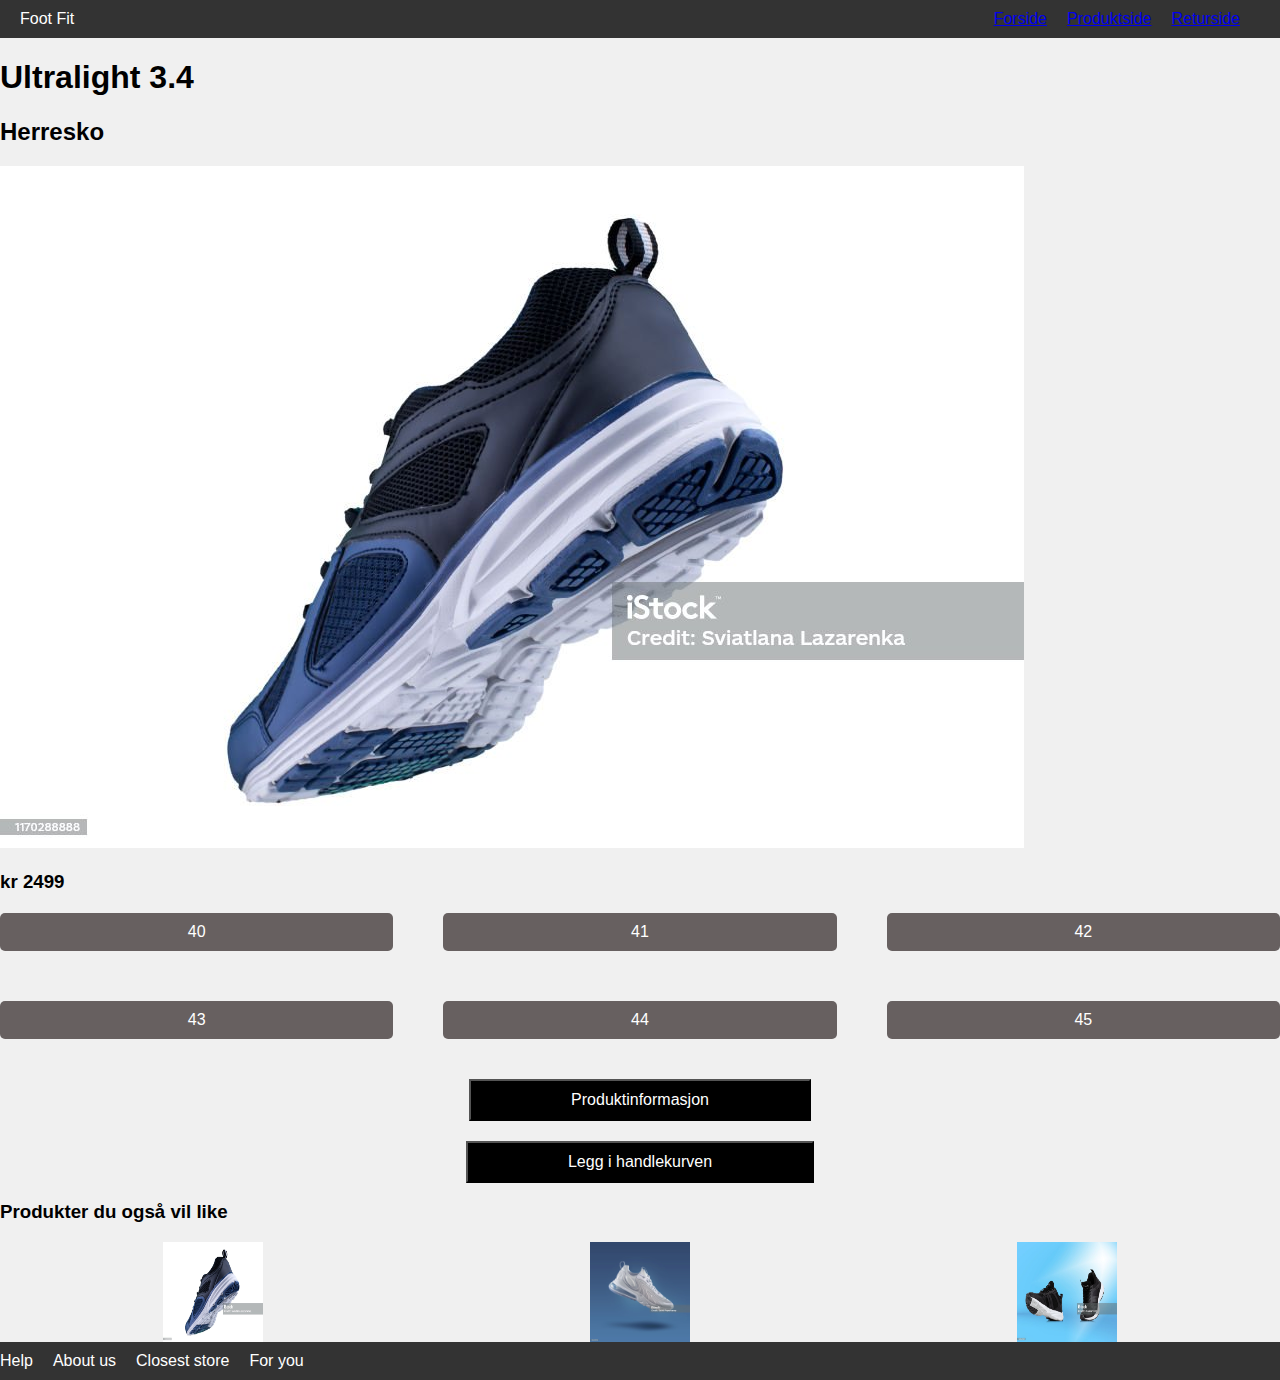
==== products.html @ 03bc7230 "oppdatering" ====
<!DOCTYPE html>
<html lang="nn">

<head>
    <meta charset="UTF-8">
    <meta name="viewport" content="width=device-width, initial-scale=1.0">
    <link rel="stylesheet" href="https://cdnjs.cloudflare.com/ajax/libs/font-awesome/6.0.0/css/all.min.css">
    <link rel="stylesheet" href="css/style.css">
    <title>Produktside</title>
</head>

<body>
    <div id="grid-container">
     
        <header class="products-header">
           
            <nav>
                <div class="logo">Foot Fit</div>
                <ul>
                    <li><a href="index.html">Forside</a></li>
                    <li><a href="products.html">Produktside</a></li>
                    <li><a href="return.html">Returside</a></li>
                </ul>
            </nav>
        </header>

    
        <main>
            <h1>Ultralight 3.4</h1>
            <section class="default-flex">
                <h2>Herresko</h2>
                <article>
                    <img src="img/istockphoto-1170288888-1024x1024.jpg" alt="Bilde av produkt">
                </article>
            </section>
            
           
            <section class="shoe-price">
                <h3>kr 2499</h3>
            </section>

           
            <section>
                <div class="shoe-sizes">
                    <button>40</button>
                    <button>41</button>
                    <button>42</button> 
                    <button>43</button>
                    <button>44</button>
                    <button>45</button> 
                </div>
            </section>
            <section>
            <div class="produkt-boks">
                
                <button class="legg-til-handlekurv">Produktinformasjon</button>
                <button class="legg-til-handlekurv">Legg i handlekurven</button>
            </div>
            </section>
            <section> 
                <h3>Produkter du også vil like</h3>
                <div class="other-products">
                <img src="img/istockphoto-1170288888-1024x1024.jpg" alt="Bilde av Sko">
                <img src="img/istockphoto-1394359729-1024x1024.jpg" alt="Bilde av Sko">
                <img src="img/istockphoto-1405437321-1024x1024.jpg" alt="Bilde av Sko">
                </div>
            </section>
        </main>

      
        <footer>
            <ul>
                <li>Help</li>
                <li>About us</li>
                <li>Closest store</li>
                <li>For you</li>
            </ul>
        </footer>
    </div>
</body>

</html>
---- css/style.css ----
body {
    font-family: Arial, sans-serif;
    margin: 0;
    padding: 0;
    box-sizing: border-box;
    background-color: #f0f0f0;
}


header {
    background-color: #333;
    color: #fff;
    padding: 10px 20px;
}


nav {
    display: flex;
    justify-content: space-between;
    align-items: center;
}

ul {
    list-style: none;
    display: flex;
    margin: 0;
    padding: 0;
}

ul li {
    margin-right: 20px;
}

.main {
    padding: 20px;
}

.flex-section {
    display: flex;
    flex-direction: column;
    align-items: center;
    position: relative;
}

.flex-section img {
    width: 100%; 
    height: auto; 
}

.flex-section h3 {
    position: absolute;
    bottom: 0;
    background-color: rgba(0, 0, 0, 0.5);
    color: #8e6a6a;
    width: 100%;
    text-align: center;
    padding: 10px;
}

.sign-up {
    background-color: #333;
    align-items: center;
    padding: 10px 20px;
    text-align: center;
}

.best-sellers,
.sales {
    display: flex;
    flex-wrap: wrap;
    justify-content: center;
}

.best-sellers img,
.sales img {
    margin: 5px;
    width: 100px;
    height: 100px;
}
/*produkside*/

.shoe-sizes {
    display: grid;
    grid-template-columns: repeat(3, 1fr); 
    grid-gap: 50px; 
    text-align: left;
    margin-top: 20px;
    margin-bottom: 20px;
} 

.shoe-sizes button {
    background-color: #676060;
    color: white;
    padding: 10px 20px;
    border: none;
    border-radius: 5px;
    font-size: 16px;
    cursor: pointer;
    
}

.shoe-sizes button:hover {
    background-color: #6b4444;
}
.produkt-boks {
    display: flex;
    flex-direction: column;
    align-items: center;
}
.legg-til-handlekurv {
    background-color: #000000;
    color: white;
    padding: 10px 100px;
    text-align: center;
    text-decoration: none;
    display: inline-block;
    font-size: 16px;
    margin-top: 20px;
    cursor: pointer;
}

.legg-til-handlekurv:hover {
    background-color: #6b4444;
}


.other-products {
    display: flex;
    justify-content: space-around;
    align-items: center;
}

.other-products img {
    width: 100px;
    height: 100px;
    margin: 0 10px; 
}

/*returside*/
.return-section {
    display: flex;
    flex-direction: column;
    align-items: center;
    justify-content: center;
    
}

.return-section h1 {
    font-size: 36px;
    margin-bottom: 20px;
}

.search-bar {
    display: flex;
    align-items: center;
    margin-bottom: 20px;
}

.search-bar input {
    padding: 10px;
    margin-right: 10px;
    font-size: 16px;
    border: 1px solid #ccc;
    border-radius: 5px;
}

.search-bar button {
    padding: 10px 20px;
    font-size: 20px;
    background-color: #333;
    color: #fff;
    border: none;
    border-radius: 5px;
    cursor: pointer;
}

.return-text {
    text-align: center;
    margin: 20px;
    padding: 50px;
    
}

p {
    background-color: #8e8888;
    border: 1px solid #867979;
    padding: 5px;
    text-align: center;
}

footer {
    background-color: #333;
    color: #fff;
    text-align: center;
    padding: 10px 0;
    margin-top: auto; /
}

@media screen and (min-width: 600px) {
   
    .flex-section {
        flex-direction: row; 
    }

    .best-sellers,
    .sales {
        justify-content: space-between; 
    }

    .shoe-sizes {
        grid-template-columns: repeat(3, 1fr); 
    }
}
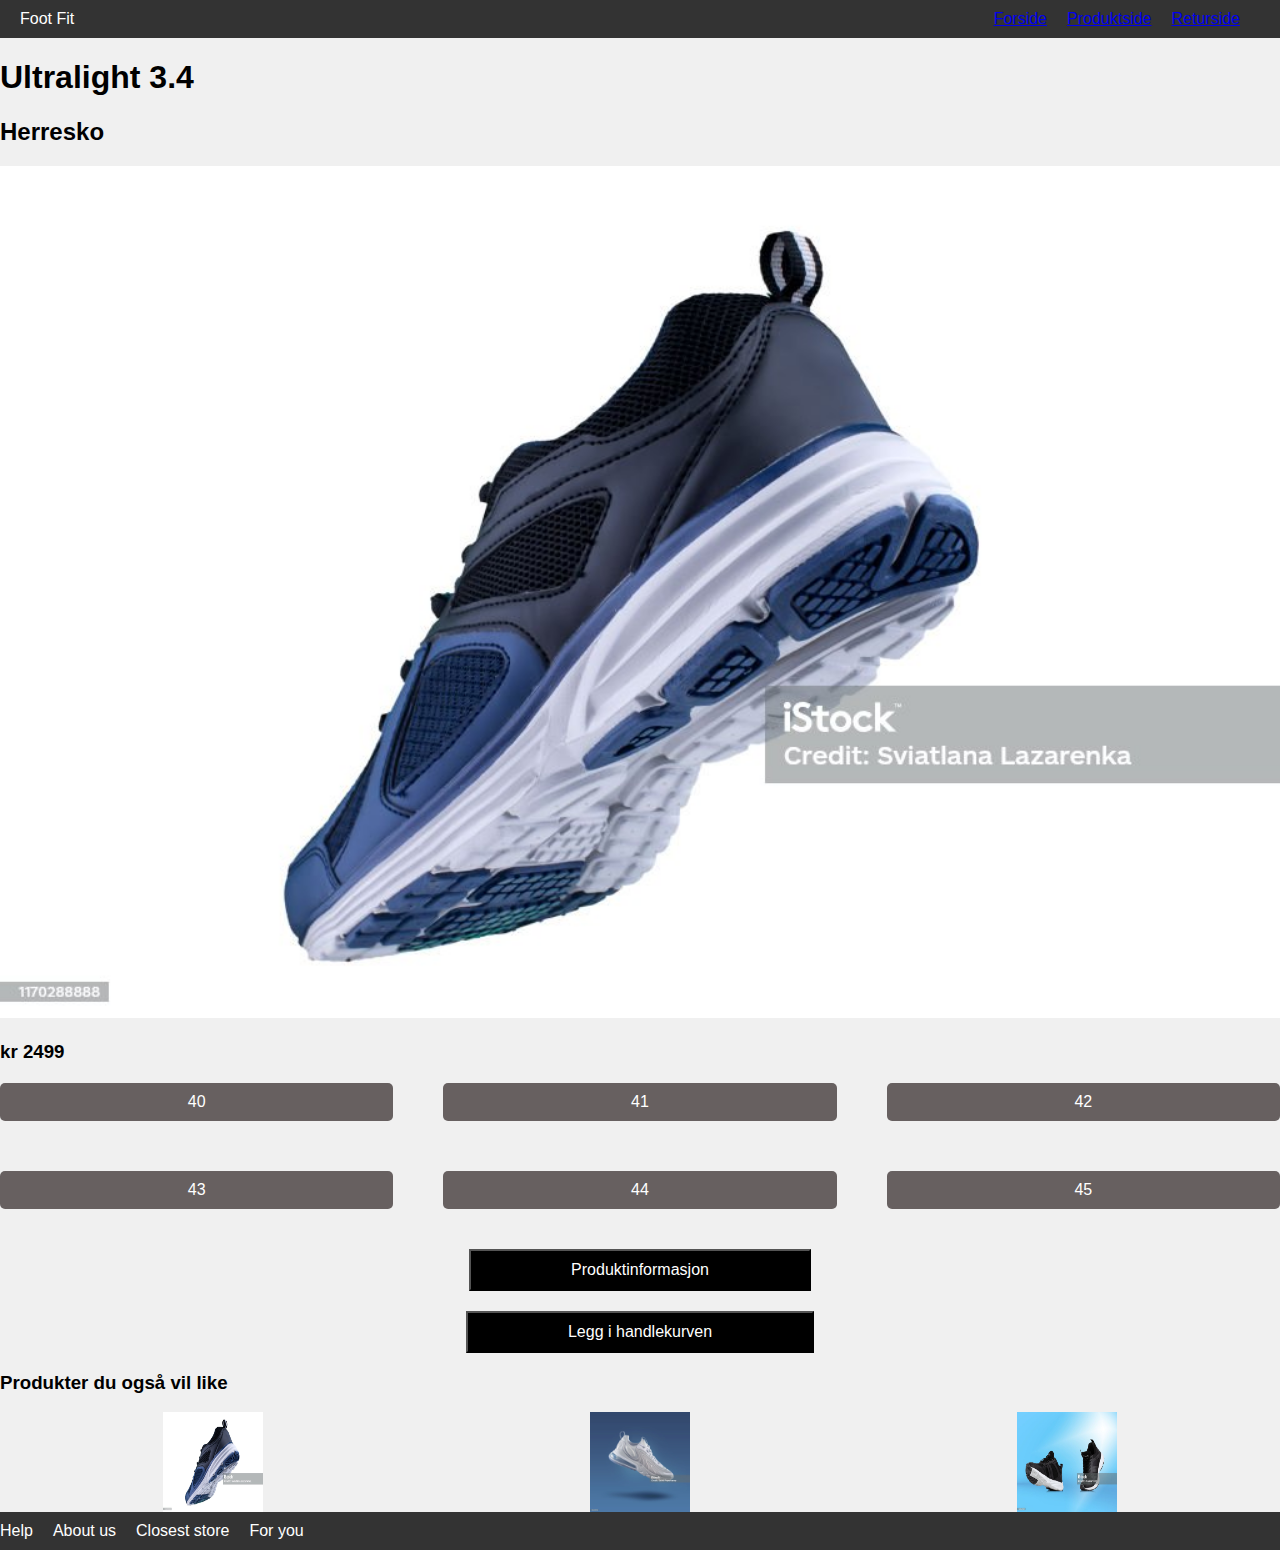
==== commit a0ee1a7e: "Lagt tio kilderakkdridter9ing" ====
--- a/products.html
+++ b/products.html
@@ -30,6 +30,7 @@
             <section class="default-flex">
                 <h2>Herresko</h2>
                 <article>
+                     <!--Alle bilder er hentet fra pixels, link ligger i readme-->
                     <img src="img/istockphoto-1170288888-1024x1024.jpg" alt="Bilde av produkt">
                 </article>
             </section>
@@ -60,6 +61,7 @@
             <section> 
                 <h3>Produkter du også vil like</h3>
                 <div class="other-products">
+                     <!--Alle bilder er hentet fra pixels, link ligger i readme-->
                 <img src="img/istockphoto-1170288888-1024x1024.jpg" alt="Bilde av Sko">
                 <img src="img/istockphoto-1394359729-1024x1024.jpg" alt="Bilde av Sko">
                 <img src="img/istockphoto-1405437321-1024x1024.jpg" alt="Bilde av Sko">
--- a/css/style.css
+++ b/css/style.css
@@ -193,7 +193,7 @@
     color: #fff;
     text-align: center;
     padding: 10px 0;
-    margin-top: auto; /
+    margin-top: auto; 
 }
 
 @media screen and (min-width: 600px) {
@@ -202,6 +202,10 @@
         flex-direction: row; 
     }
 
+    img{
+        width: 100%;
+    }
+
     .best-sellers,
     .sales {
         justify-content: space-between; 
